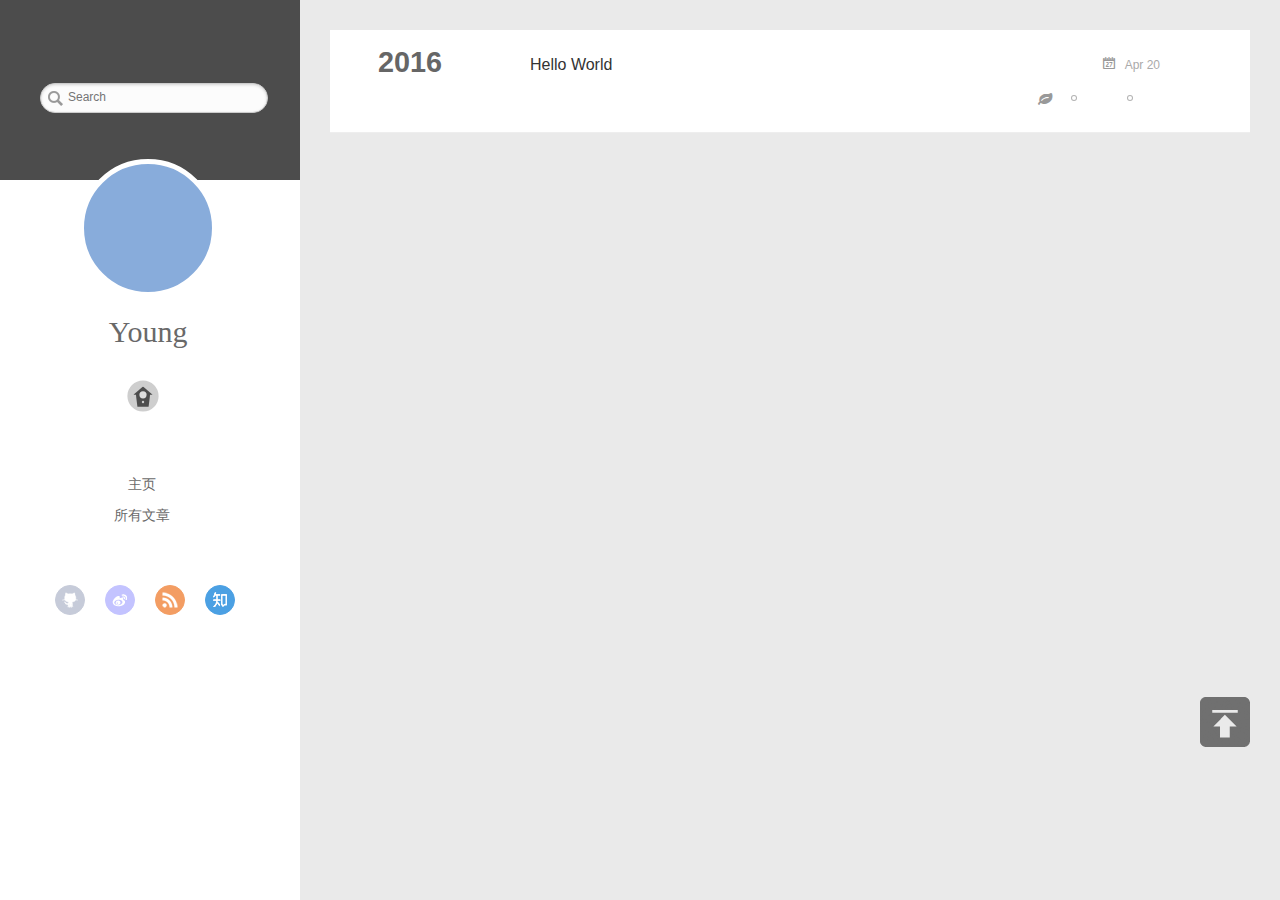
==== archives/index.html @ 54ba75b3 "Site updated: 2016-04-22 11:26:15" ====
<!DOCTYPE html>
<html>
<head>
  <meta charset="utf-8">
  
  <meta http-equiv="X-UA-Compatible" content="IE=edge" >
  <title>Archives | Young-GitHub Blog</title>
  <meta name="viewport" content="width=device-width, initial-scale=1, maximum-scale=1">
  <meta name="description">
<meta property="og:type" content="website">
<meta property="og:title" content="Young-GitHub Blog">
<meta property="og:url" content="http://young.github.io/archives/index.html">
<meta property="og:site_name" content="Young-GitHub Blog">
<meta property="og:description">
<meta name="twitter:card" content="summary">
<meta name="twitter:title" content="Young-GitHub Blog">
<meta name="twitter:description">
  
    <link rel="alternative" href="/atom.xml" title="Young-GitHub Blog" type="application/atom+xml">
  
  
    <link rel="icon" href="/img/favicon.png">
  
  <link rel="stylesheet" href="/css/style.css">
</head>

<body>
  <div id="container">
    <div class="left-col">
    <div class="overlay"></div>
<div class="intrude-less">
	
		<form class="search" action="/search/index.html" method="get" accept-charset="utf-8">
			<label>Search</label>
			<input type="text" id="st-search-input" class="st-search-input_my" maxlength="30" placeholder="Search" autocomplete="off" autocorrect="off" autocapitalize="off" />
		</form>
	
	<header id="header" class="inner">
		<a href="/" class="profilepic">
			
			<img lazy-src="/img/head_img.jpg" class="js-avatar">
			
		</a>

		<hgroup>
		  <h1 class="header-author"><a href="/">Young</a></h1>
		</hgroup>

		

		
			<div class="switch-btn">
				<div class="icon">
					<div class="icon-ctn">
						<div class="icon-wrap icon-house" data-idx="0">
							<div class="birdhouse"></div>
							<div class="birdhouse_holes"></div>
						</div>
						<div class="icon-wrap icon-ribbon hide" data-idx="1">
							<div class="ribbon"></div>
						</div>
						
						
						<div class="icon-wrap icon-me hide" data-idx="3">
							<div class="user"></div>
							<div class="shoulder"></div>
						</div>
						
					</div>
					
				</div>
				<div class="tips-box hide">
					<div class="tips-arrow"></div>
					<ul class="tips-inner">
						<li>Menu</li>
						<li>Tags</li>
						
						
						<li>Über</li>
						
					</ul>
				</div>
			</div>
		

		<div class="switch-area">
			<div class="switch-wrap">
				<section class="switch-part switch-part1">
					<nav class="header-menu">
						<ul>
						
							<li><a href="/">主页</a></li>
				        
							<li><a href="/archives">所有文章</a></li>
				        
						</ul>
					</nav>
					<nav class="header-nav">
						<div class="social">
							
								<a class="github" target="_blank" href="https://github.com/gmlymayday" title="github">github</a>
					        
								<a class="weibo" target="_blank" href="http://weibo.com/maydayly" title="weibo">weibo</a>
					        
								<a class="rss" target="_blank" href="/atom.xml" title="rss">rss</a>
					        
								<a class="zhihu" target="_blank" href="https://www.zhihu.com/people/l-young" title="zhihu">zhihu</a>
					        
						</div>
					</nav>
				</section>
				
				
				<section class="switch-part switch-part2">
					<div class="widget tagcloud" id="js-tagcloud">
						<a href="/tags/hexo/" style="font-size: 10px;">hexo</a> <a href="/tags/主题/" style="font-size: 10px;">主题</a>
					</div>
				</section>
				
				
				

				
				
				<section class="switch-part switch-part3">
				
					<div id="js-aboutme">我是谁，我从哪里来，我到哪里去？我就是我，是颜色不一样的吃货…</div>
				</section>
				
			</div>
		</div>
	</header>				
</div>

    </div>
    <div class="mid-col">
      <nav id="mobile-nav">
  	<div class="overlay">
  		<div class="slider-trigger"></div>
  		<h1 class="header-author js-mobile-header hide">Young</h1>
  	</div>
	<div class="intrude-less">
		<header id="header" class="inner">
			<div class="profilepic">
			
				<img lazy-src="/img/head_img.jpg" class="js-avatar">
			
			</div>
			<hgroup>
			  <h1 class="header-author">Young</h1>
			</hgroup>
			
			<nav class="header-menu">
				<ul>
				
					<li><a href="/">主页</a></li>
		        
					<li><a href="/archives">所有文章</a></li>
		        
		        <div class="clearfix"></div>
				</ul>
			</nav>
			<nav class="header-nav">
				<div class="social">
					
						<a class="github" target="_blank" href="https://github.com/gmlymayday" title="github">github</a>
			        
						<a class="weibo" target="_blank" href="http://weibo.com/maydayly" title="weibo">weibo</a>
			        
						<a class="rss" target="_blank" href="/atom.xml" title="rss">rss</a>
			        
						<a class="zhihu" target="_blank" href="https://www.zhihu.com/people/l-young" title="zhihu">zhihu</a>
			        
				</div>
			</nav>
		</header>				
	</div>
</nav>

      <div class="body-wrap">
  
  
    
    
      
      
      <section class="archives-wrap">
        <div class="archive-year-wrap">
          <a href="/archives/2016" class="archive-year">2016</a>
        </div>
        <div class="archives">
    
    <article class="archive-article archive-type-post">
  <div class="archive-article-inner">
    <header class="archive-article-header">
      	<div class="article-meta">
	      	<a href="/2016/04/20/hello-world/" class="archive-article-date">
  	<time datetime="2016-04-20T10:55:42.040Z" itemprop="datePublished">Apr 20</time>
</a>
        </div>
    	 
  
    <h1 itemprop="name">
      <a class="archive-article-title" href="/2016/04/20/hello-world/">Hello World</a>
    </h1>
  

        <div class="article-info info-on-right">
          
	<div class="article-tag tagcloud">
		<ul class="article-tag-list"><li class="article-tag-list-item"><a class="article-tag-list-link" href="/tags/hexo/">hexo</a></li><li class="article-tag-list-item"><a class="article-tag-list-link" href="/tags/主题/">主题</a></li></ul>
	</div>

          

        </div>
        <div class="clearfix"></div>
    </header>
  </div>
</article>
  
  
    </div></section>
  

    

</div>
      <did="disqus_thread"></div>
    <script type="text/javascript">
        /* * * CONFIGURATION VARIABLES * * */
        var disqus_shortname = 'kiciollo';

        /* * * DON'T EDIT BELOW THIS LINE * * */
        (function() {
            var dsq = document.createElement('script'); dsq.type = 'text/javascript'; dsq.async = true;
            dsq.src = '//' + disqus_shortname + '.disqus.com/embed.js';
            (document.getElementsByTagName('head')[0] || document.getElementsByTagName('body')[0]).appendChild(dsq);
        })();
    </script>
    <noscript>Please enable JavaScript to view the <a href="https://disqus.com/?ref_noscript" rel="nofollow">comments powered by Disqus.</a></noscript>
    <script type="text/javascript">
        /* * * CONFIGURATION VARIABLES * * */
        var disqus_shortname = 'kiciollo';

        /* * * DON'T EDIT BELOW THIS LINE * * */
        (function () {
            var s = document.createElement('script'); s.async = true;
            s.type = 'text/javascript';
            s.src = '//' + disqus_shortname + '.disqus.com/count.js';
            (document.getElementsByTagName('HEAD')[0] || document.getElementsByTagName('BODY')[0]).appendChild(s);
        }());
    </script>
    <script type="text/javascript">
  (function(w,d,t,u,n,s,e){w['SwiftypeObject']=n;w[n]=w[n]||function(){
  (w[n].q=w[n].q||[]).push(arguments);};s=d.createElement(t);
  e=d.getElementsByTagName(t)[0];s.async=1;s.src=u;e.parentNode.insertBefore(s,e);
  })(window,document,'script','//s.swiftypecdn.com/install/v1/st.js','_st');

  _st('install','PMSckrf6LCVxSnDKYeag'); //换成自己的
</script>
    </div>
    
  <link rel="stylesheet" href="/fancybox/jquery.fancybox.css">


<script>
	var yiliaConfig = {
		fancybox: true,
		mathjax: true,
		animate: true,
		isHome: false,
		isPost: false,
		isArchive: true,
		isTag: false,
		isCategory: false,
		open_in_new: false
	}
</script>
<script src="http://7.url.cn/edu/jslib/comb/require-2.1.6,jquery-1.9.1.min.js"></script>
<script src="/js/main.js"></script>






<script type="text/x-mathjax-config">
MathJax.Hub.Config({
    tex2jax: {
        inlineMath: [ ['$','$'], ["\\(","\\)"]  ],
        processEscapes: true,
        skipTags: ['script', 'noscript', 'style', 'textarea', 'pre', 'code']
    }
});

MathJax.Hub.Queue(function() {
    var all = MathJax.Hub.getAllJax(), i;
    for(i=0; i < all.length; i += 1) {
        all[i].SourceElement().parentNode.className += ' has-jax';                 
    }       
});
</script>

<script type="text/javascript" src="http://cdn.mathjax.org/mathjax/latest/MathJax.js?config=TeX-AMS-MML_HTMLorMML">
</script>


<div id="totop" style="position:fixed;bottom:150px;right:30px;cursor: pointer;z-index:3">
	<a title="返回顶部">
		<img src="/img/scrollup.png"/>
	</a>
</div>
<script src="/js/totop.js"></script>
  </div>
</body>
</html>
---- css/style.css ----
body {
  width: 100%;
}
body:before,
body:after {
  content: "";
  display: table;
}
body:after {
  clear: both;
}
@font-face {
  font-family: 'FontAwesome';
  src: url("fonts/fontawesome-webfont.eot");
  src: url("fonts/fontawesome-webfont.eot?#iefix") format("embedded-opentype"), url("fonts/fontawesome-webfont.woff") format("woff"), url("fonts/fontawesome-webfont.ttf") format("truetype"), url("fonts/fontawesome-webfont.svgz#FontAwesomeRegular") format("svg"), url("fonts/fontawesome-webfont.svg#FontAwesomeRegular") format("svg");
  font-weight: normal;
  font-style: normal;
}
html,
body,
div,
span,
applet,
object,
iframe,
h1,
h2,
h3,
h4,
h5,
h6,
p,
blockquote,
pre,
a,
abbr,
acronym,
address,
big,
cite,
code,
del,
dfn,
em,
img,
ins,
kbd,
q,
s,
samp,
small,
strike,
strong,
sub,
sup,
tt,
var,
dl,
dt,
dd,
ol,
ul,
li,
fieldset,
form,
label,
legend,
table,
caption,
tbody,
tfoot,
thead,
tr,
th,
td {
  margin: 0;
  padding: 0;
  border: 0;
  outline: 0;
  font-weight: inherit;
  font-style: inherit;
  font-family: inherit;
  font-size: 100%;
  vertical-align: baseline;
}
body {
  line-height: 1;
  color: #000;
  background: #fff;
}
ol,
ul {
  list-style: none;
}
table {
  border-collapse: separate;
  border-spacing: 0;
  vertical-align: middle;
}
caption,
th,
td {
  text-align: left;
  font-weight: normal;
  vertical-align: middle;
}
a img {
  border: none;
}
ol {
  list-style: decimal;
  padding-left: 20px;
}
ul {
  list-style: none;
}
input,
button {
  margin: 0;
  padding: 0;
}
input::-moz-focus-inner,
button::-moz-focus-inner {
  border: 0;
  padding: 0;
}
@font-face {
  font-family: FontAwesome;
  font-style: normal;
  font-weight: normal;
  src: url("fonts/fontawesome-webfont.eot?v=#4.0.3");
  src: url("fonts/fontawesome-webfont.eot?#iefix&v=#4.0.3") format("embedded-opentype"), url("fonts/fontawesome-webfont.woff?v=#4.0.3") format("woff"), url("fonts/fontawesome-webfont.ttf?v=#4.0.3") format("truetype"), url("fonts/fontawesome-webfont.svg#fontawesomeregular?v=#4.0.3") format("svg");
}
html,
body,
#container {
  height: 100%;
}
body {
  font-family: "微软雅黑", "HelveticaNeue-Light", "Helvetica Neue Light", "Helvetica Neue", Helvetica, Arial, sans-serif;
  font-size: 16px;
  background: #fff;
  color: rgba(0,0,0,0.6);
  -webkit-overflow-scrolling: touch;
}
h1,
h2,
h3 {
  display: block;
}
h1 {
  font-size: 1.5em;
}
h2 {
  font-size: 1.3em;
}
h3 {
  font-size: 1.1em;
}
h4,
h5,
h6 {
  font-size: 1em;
}
a {
  text-decoration: none;
  outline-width: 0;
  color: #258fb8;
  outline: none;
}
.alignleft {
  float: left;
}
.alignright {
  float: right;
}
.clearfix {
  *zoom: 1;
}
.clearfix:after {
  content: "";
  display: table;
  clear: both;
}
.inner {
  width: 1000px;
  margin: 0 auto;
}
.hide {
  display: none;
}
@media screen and (max-width: 1040px) {
  .inner {
    width: 100%;
  }
}
#container {
  position: relative;
  min-height: 100%;
}
#container #mobile-nav {
  display: none;
}
#container #mobile-nav .overlay {
  height: 110px;
  position: absolute;
  width: 100%;
  background: #4d4d4d;
}
#container #mobile-nav .overlay.fixed {
  position: fixed;
  height: 42px;
  z-index: 99;
}
#container #mobile-nav #header {
  padding: 10px 0 0 0;
}
#container #mobile-nav #header .profilepic {
  display: block;
  position: relative;
  z-index: 100;
}
#container #mobile-nav #header .header-menu {
  height: auto;
  margin: 10px;
}
#container #mobile-nav #header .header-menu ul {
  text-align: center;
  cursor: default;
}
#container #mobile-nav #header .header-menu li {
  display: inline-block;
  margin: 3px;
}
#container .left-col {
  background: #fff;
  width: 300px;
  position: fixed;
  opacity: 1;
  -webkit-transition: all 0.2s ease-in;
  -moz-transition: all 0.2s ease-in;
  -ms-transition: all 0.2s ease-in;
  transition: all 0.2s ease-in;
  height: 100%;
}
#container .left-col .overlay {
  width: 100%;
  height: 180px;
  background-color: #000;
  position: absolute;
  opacity: 0.7;
}
#container .left-col .intrude-less {
  width: 76%;
  top: 67px;
  text-align: center;
  position: absolute;
}
#container .mid-col {
  position: absolute;
  right: 0;
  min-height: 100%;
  background: #eaeaea;
  left: 300px;
  width: auto;
}
@media screen and (max-width: 800px) {
  #container .left-col {
    display: none;
  }
  #container .mid-col {
    left: 0;
  }
  #container #header .header-nav {
    position: relative;
  }
  #container .header-author.fixed {
    position: fixed;
    top: -13px;
    width: 100%;
    color: #ddd;
  }
  #container .overlay .slider-trigger {
    position: absolute;
    z-index: 101;
    bottom: 0;
    left: 0;
    width: 42px;
    height: 42px;
  }
  #container .overlay .slider-trigger:hover {
    background: #444;
  }
  #container .overlay .slider-trigger:before {
    color: #ddd;
    content: "\f00b";
    font: 16px FontAwesome;
    width: 16px;
    height: 16px;
    margin-left: 9px;
    margin-top: 14px;
    display: block;
  }
  #container .article-header {
    border-left: none;
    padding: 0;
    border-bottom: 1px dotted #ddd;
  }
  #container .article-header h1 {
    margin-bottom: 10px;
  }
  #container .header-subtitle {
    padding: 0 24px;
  }
  #container .article-info-index.article-info {
    padding-top: 10px;
    margin: 0;
    border-top: 1px solid #ddd;
  }
  #container .article-info-post.article-info {
    margin: 0;
    padding-top: 10px;
    border: none;
  }
  #container .article-more-link a {
    float: right;
  }
  #container #viewer-box .viewer-box-l {
    font-size: 14px;
  }
  #container .article {
    padding: 10px;
    margin: 10px;
    font-size: 14px;
  }
  #container .article .article-entry {
    padding-left: 0;
    padding-right: 0;
    padding-top: 10px;
  }
  #container .article .article-title {
    font-size: 18px;
    max-width: 185px;
    display: block;
    margin: 0;
  }
  #container .article .article-meta {
    width: auto;
    height: 30px;
    margin-top: -5px;
    position: ralative;
  }
  #container .article .article-meta .article-date {
    font-size: 12px;
    -webkit-border-radius: 0;
    border-radius: 0;
    color: #666;
    background: none;
    height: auto;
    padding: 0;
    margin: 0;
    width: 100%;
    text-align: left;
    margin-left: 10px;
  }
  #container .article .article-meta .article-date time {
    width: auto;
    float: right;
    margin-right: 10px;
  }
  #container .article .article-meta .article-tag-list {
    margin-top: 7px;
    position: absolute;
    right: 10px;
    top: 0;
  }
  #container .article .article-meta .article-tag-list:before {
    float: left;
    margin-top: 1px;
    left: 0;
  }
  #container .article .article-meta .article-tag-list .article-tag-list-item {
    float: left;
    padding-left: 0;
    width: auto;
    max-width: 83px;
  }
  #container .article .article-meta .article-category {
    margin-top: 7px;
    position: absolute;
    right: 10px;
    top: -30px;
  }
  #container .article .article-meta .article-category:before {
    float: left;
    margin-top: 1px;
    left: 15px;
  }
  #container .article .article-meta .article-category .article-category-link {
    max-width: 83px;
    width: auto;
    padding-left: 10px;
  }
  #container .article .article-nav-link-wrap {
    margin: 5px 0;
  }
  #container .article .article-nav-link-wrap strong {
    float: left;
    margin-right: 5px;
  }
  #container .article #article-nav-older {
    float: none;
    display: block;
  }
  #container .share {
    padding: 3px 10px;
  }
  #container .share_jia {
    margin-left: 10px;
  }
  #container .duoshuo {
    padding: 0 13px;
  }
  #container #disqus_thread {
    padding: 0 13px;
  }
  #container #mobile-nav {
    display: block;
  }
  #container #page-nav .extend {
    opacity: 1;
  }
  #container .instagram .open-ins {
    left: 2px;
    top: -30px;
    color: #aaa;
  }
  #container .info-on-right {
    float: initial;
  }
  #container .archives-wrap {
    margin: 10px 10px 0px;
    padding: 10px;
  }
  #container .archives-wrap .archive-article-title {
    font-size: 14px;
  }
  #container .archives-wrap .archive-year-wrap {
    position: relative;
    padding: 0 0 0 0;
  }
  #container .archives-wrap .archive-year-wrap a {
    padding: 0 0 0 0;
  }
  #container .archives-wrap .article-meta .archive-article-date {
    font-size: 12px;
    margin-right: 10px;
    margin-top: -5px;
  }
  #container .archives-wrap .article-meta .article-tag-list-link {
    font-size: 12px;
  }
  #container .archives .archive-article {
    padding: 10px 0;
    margin-left: 0;
  }
  #container #footer .footer-left {
    float: initial;
    margin-bottom: 10px;
  }
  #container #footer .footer-right {
    float: initial;
  }
}
.header-author {
  text-align: center;
  margin: 0.67em 0;
  font-family: Roboto, "Roboto", serif;
  font-size: 30px;
  -webkit-transition: 0.3s;
  -moz-transition: 0.3s;
  -ms-transition: 0.3s;
  transition: 0.3s;
}
#header {
  width: 100%;
  padding: 20% 0% 0% 15%;
}
#header a {
  color: #696969;
}
#header a:hover {
  color: #b0a0aa;
}
#header .profilepic {
  text-align: center;
  display: block;
  border: 5px solid #fff;
  -webkit-border-radius: 300px;
  border-radius: 300px;
  width: 128px;
  height: 128px;
  margin: 0 auto;
  position: relative;
  overflow: hidden;
  background: #88acdb;
  -webkit-transition: all 0.2s ease-in;
  display: -webkit-box;
  -webkit-box-orient: horizontal;
  -webkit-box-pack: center;
  -webkit-box-align: center;
  text-align: center;
}
#header .profilepic img {
  width: 20%;
  height: 20%;
  -webkit-border-radius: 300px;
  border-radius: 300px;
  opacity: 0;
  -webkit-transition: all 0.2s ease-in;
}
#header .profilepic img.show {
  width: 100%;
  height: 100%;
  opacity: 1;
}
#header .header-subtitle {
  text-align: center;
  color: #999;
  font-size: 14px;
  line-height: 25px;
  overflow: hidden;
  text-overflow: ellipsis;
  display: -webkit-box;
  -webkit-line-clamp: 2;
  -webkit-box-orient: vertical;
}
#header .header-menu {
  font-weight: 300;
  line-height: 31px;
  cursor: pointer;
  text-transform: uppercase;
  float: none;
  height: 150px;
  margin-left: -12px;
  text-align: center;
  display: -webkit-box;
  -webkit-box-orient: horizontal;
  -webkit-box-pack: center;
  -webkit-box-align: center;
}
#header .header-menu li {
  cursor: default;
}
#header .header-menu li a {
  font-size: 14px;
  min-width: 300px;
}
#header .switch-area {
  position: relative;
  width: 100%;
  overflow: hidden;
  min-height: 500px;
  font-size: 14px;
}
#header .switch-area .switch-wrap {
  -webkit-transition: -webkit-transform 0.3s ease-in;
  -moz-transition: -moz-transform 0.3s ease-in;
  -ms-transition: -ms-transform 0.3s ease-in;
  transition: transform 0.3s ease-in;
  position: relative;
}
#header .turn-left {
  -webkit-transform: translate(-100%, 0);
  -moz-transform: translate(-100%, 0);
  -ms-transform: translate(-100%, 0);
  transform: translate(-100%, 0);
}
#header .header-nav {
  width: 100%;
  position: absolute;
  -webkit-transition: -webkit-transform 0.3s ease-in;
  -moz-transition: -moz-transform 0.3s ease-in;
  -ms-transition: -ms-transform 0.3s ease-in;
  transition: transform 0.3s ease-in;
}
#header .header-nav .social {
  margin-right: 15px;
  margin-top: 10px;
  text-align: center;
}
#header .header-nav .social a {
  -webkit-border-radius: 50%;
  border-radius: 50%;
  display: -moz-inline-stack;
  display: inline-block;
  vertical-align: middle;
  *vertical-align: auto;
  zoom: 1;
  *display: inline;
  text-indent: -9999px;
  margin: 0 8px 15px 8px;
  opacity: 0.7;
  width: 28px;
  height: 28px;
  -webkit-transition: 0.3s;
  -moz-transition: 0.3s;
  -ms-transition: 0.3s;
  transition: 0.3s;
}
#header .header-nav .social a:hover {
  opacity: 1;
}
#header .header-nav .social a:last-of-type {
  margin-right: 0;
}
#header .header-nav .social a.weibo {
  background: url("/img/weibo.png") center no-repeat #aaf;
  border: 1px solid #aaf;
}
#header .header-nav .social a.weibo:hover {
  border: 1px solid #aaf;
}
#header .header-nav .social a.rss {
  background: url("/img/rss.png") center no-repeat #ef7522;
  border: 1px solid #ef7522;
}
#header .header-nav .social a.rss:hover {
  border: 1px solid #cf5d0f;
}
#header .header-nav .social a.github {
  background: url("/img/github.png") center no-repeat #afb6ca;
  border: 1px solid #afb6ca;
}
#header .header-nav .social a.github:hover {
  border: 1px solid #909ab6;
}
#header .header-nav .social a.facebook {
  background: url("/img/facebook.png") center no-repeat #3b5998;
  border: 1px solid #3b5998;
}
#header .header-nav .social a.facebook:hover {
  border: 1px solid #2d4373;
}
#header .header-nav .social a.google {
  background: url("/img/google.png") center no-repeat #c83d20;
  border: 1px solid #c83d20;
}
#header .header-nav .social a.google:hover {
  border: 1px solid #9c3019;
}
#header .header-nav .social a.twitter {
  background: url("/img/twitter.png") center no-repeat #55cff8;
  border: 1px solid #55cff8;
}
#header .header-nav .social a.twitter:hover {
  border: 1px solid #24c1f6;
}
#header .header-nav .social a.linkedin {
  background: url("/img/linkedin.png") center no-repeat #005a87;
  border: 1px solid #005a87;
}
#header .header-nav .social a.linkedin:hover {
  border: 1px solid #006b98;
}
#header .header-nav .social a.zhihu {
  background: url("/img/zhihu.png") center no-repeat #0078d8;
  border: 1px solid #0078d8;
}
#header .header-nav .social a.zhihu:hover {
  border: 1px solid #0078d8;
}
#header .header-nav .social a.douban {
  background: url("/img/douban.png") center no-repeat #06c611;
  border: 1px solid #06c611;
}
#header .header-nav .social a.douban:hover {
  border: 1px solid #06c611;
}
#header .header-nav .social a.mail {
  background: url("/img/mail.png") center no-repeat #005a87;
  border: 1px solid #005a87;
}
#header .header-nav .social a.mail:hover {
  border: 1px solid #006b98;
}
#header .switch-part {
  width: 100%;
  position: absolute;
}
#header .switch-part1 {
  left: 0;
}
#header .switch-part2 {
  left: 100%;
  top: 20px;
  overlay-x: hidden;
  overflow-y: auto;
  max-height: 200px;
}
#header .switch-part3 {
  left: 200%;
  line-height: 30px;
}
#header .switch-part3 .switch-friends-link {
  margin-right: 9px;
  -webkit-border-radius: 3px;
  border-radius: 3px;
  padding: 5px;
}
#header .switch-part3 .switch-friends-link:hover {
  background: #88acdb;
  color: #fff;
}
#header .switch-part4 {
  left: 300%;
  text-align: left;
  line-height: 30px;
}
.duoshuo {
  padding: 0 40px;
}
#disqus_thread {
  padding: 0 40px;
}
.archives-wrap {
  position: relative;
  margin: 0 30px;
  padding-right: 60px;
  border-bottom: 1px solid #eee;
  background: #fff;
}
.archives-wrap:first-child {
  margin-top: 30px;
}
.archives-wrap:last-child {
  margin-bottom: 80px;
}
.archives-wrap .archive-year-wrap {
  line-height: 35px;
  width: 200px;
  position: absolute;
  padding-top: 15px;
  font-size: 1.8em;
}
.archives-wrap .archive-year-wrap a {
  color: #666;
  font-weight: bold;
  padding-left: 48px;
}
.archives {
  position: relative;
}
.archives .article-info {
  border: none;
}
.archives .archive-article {
  margin-left: 200px;
  padding: 20px 0;
  border-bottom: 1px solid #eee;
  border-top: 1px solid #fff;
  position: relative;
}
.archives .archive-article:first-child {
  border-top: none;
}
.archives .archive-article:last-child {
  border-bottom: none;
}
.archives .archive-article-title {
  font-size: 16px;
  color: #333;
  -webkit-transition: color 0.3s;
  -moz-transition: color 0.3s;
  -ms-transition: color 0.3s;
  transition: color 0.3s;
}
.archives .archive-article-title:hover {
  color: #657b83;
}
.archives .archive-article-title span {
  display: block;
  color: #a8a8a8;
  font-size: 12px;
  line-height: 14px;
  height: 7px;
  padding-left: 2px;
}
.archives .archive-article-title span:before {
  display: inline-block;
  content: "“";
  font-family: serif;
  font-size: 30px;
  float: left;
  margin: 4px 4px 0 -12px;
  color: #c8c8c8;
}
.archive-article-inner .archive-article-header {
  position: relative;
}
.archive-article-inner .article-meta {
  position: relative;
  float: right;
  margin-top: -10px;
  color: #555;
  background: none;
  text-align: right;
  width: auto;
}
.archive-article-inner .article-meta .article-date time {
  color: #aaa;
}
.archive-article-inner .article-meta .archive-article-date,
.archive-article-inner .article-meta .article-tag-list {
  margin-right: 30px;
  display: -moz-inline-stack;
  display: inline-block;
  vertical-align: middle;
  zoom: 1;
  color: #666;
  font-size: 14px;
}
.archive-article-inner .article-meta .archive-article-date {
  cursor: default;
  font-size: 12px;
  margin-bottom: 5px;
  margin-top: -10px;
}
.archive-article-inner .article-meta .archive-article-date time:before {
  content: "\f073";
  color: #999;
  position: relative;
  margin-right: 10px;
  font: 16px FontAwesome;
}
.archive-article-inner .article-meta .article-category:before {
  float: left;
  margin-top: 1px;
  left: 15px;
}
.archive-article-inner .article-meta .article-category .article-category-link {
  width: auto;
  max-width: 83px;
  padding-left: 10px;
}
.archive-article-inner .article-meta .article-tag-list {
  margin-top: 0px;
}
.archive-article-inner .article-meta .article-tag-list:before {
  left: 15px;
}
.archive-article-inner .article-meta .article-tag-list .article-tag-list-item {
  display: inline-block;
  width: auto;
  max-width: 83px;
  padding-left: 8px;
  font-size: 12px;
}
.body-wrap {
  margin-bottom: 80px;
}
.article {
  margin: 30px;
  position: relative;
  border: 1px solid #ddd;
  background: #fff;
  -webkit-transition: all 0.2s ease-in;
}
.article.show {
  visibility: visible;
  -webkit-animation: cd-bounce-1 0.6s;
  -moz-animation: cd-bounce-1 0.6s;
  -webkit-animation: cd-bounce-1 0.6s;
  -moz-animation: cd-bounce-1 0.6s;
  -ms-animation: cd-bounce-1 0.6s;
  animation: cd-bounce-1 0.6s;
}
.article.hidden {
  visibility: hidden;
}
.article img {
  max-width: 100%;
}
@-webkit-keyframes cd-bounce-1 {
  0% {
    opacity: 0;
    -webkit-transform: scale(1);
  }
  60% {
    opacity: 1;
    -webkit-transform: scale(1.01);
  }
  100% {
    -webkit-transform: scale(1);
  }
}
@-moz-keyframes cd-bounce-1 {
  0% {
    opacity: 0;
    -moz-transform: scale(1);
  }
  60% {
    opacity: 1;
    -moz-transform: scale(1.01);
  }
  100% {
    -moz-transform: scale(1);
  }
}
.article-index {
  margin-left: 200px;
  padding: 15px 0;
  margin-right: 75px;
}
.article-index .brief {
  display: block;
  color: #a8a8a8;
  font-size: 12px;
  line-height: 14px;
  height: 7px;
  padding-left: 2px;
}
.article-index .brief:before {
  display: inline-block;
  content: "“";
  font-family: serif;
  font-size: 30px;
  float: left;
  margin: 4px 4px 0 -12px;
  color: #c8c8c8;
}
.article-title {
  color: #696969;
  margin-left: 0px;
  font-weight: 300;
  line-height: 35px;
  margin-bottom: 20px;
  font-size: 26px;
  -webkit-transition: color 0.3s;
  -moz-transition: color 0.3s;
  -o-transition: color 0.3s;
  -webkit-transition: color 0.3s;
  -moz-transition: color 0.3s;
  -ms-transition: color 0.3s;
  transition: color 0.3s;
}
.article-title:hover {
  color: #b0a0aa;
}
.article-inner {
  position: relative;
  margin-bottom: 20px;
}
.article-header {
  border-left: 5px solid;
  padding: 15px 0px 15px 25px;
}
.article-info.info-on-right {
  margin: 10px 0 0 0;
  float: right;
}
.article-info-index.article-info {
  padding-top: 20px;
  margin: 30px 30px 0 30px;
  border-top: 1px solid #ddd;
}
.article-info-post.article-info {
  padding: 0;
  border: none;
  margin: -30px 0 20px 30px;
}
.article-entry {
  line-height: 1.8em;
  padding-right: 30px;
  padding-left: 30px;
}
.article-entry p {
  margin-top: 10px;
}
.article-entry p code,
.article-entry li code {
  padding: 1px 3px;
  margin: 0 3px;
  background: #ddd;
  border: 1px solid #ccc;
  font-family: Menlo, Monaco, "Andale Mono", "lucida console", "Courier New", monospace;
  word-wrap: break-word;
  font-size: 14px;
}
.article-entry blockquote {
  background: #ddd;
  border-left: 5px solid #ccc;
  padding: 15px 20px;
  margin-top: 10px;
  border-left: 5px solid #657b83;
  background: #f6f6f6;
}
.article-entry blockquote p {
  margin-top: 0;
}
.article-entry em {
  font-style: italic;
}
.article-entry ul li:before {
  content: "";
  width: 6px;
  height: 6px;
  border: 1px solid #999;
  -webkit-border-radius: 10px;
  border-radius: 10px;
  background: #aaa;
  display: inline-block;
  margin-right: 10px;
  float: left;
  margin-top: 12px;
}
.article-entry ul,
.article-entry ol {
  font-size: 14px;
  margin: 10px 0px;
}
.article-entry li ul,
.article-entry li ol {
  margin-left: 30px;
}
.article-entry li ul li:before,
.article-entry li ol li:before {
  content: "";
  background: #dedede;
}
.article-entry h1 {
  margin-top: 30px;
}
.article-entry h2 {
  margin-top: 20px;
  font-weight: 300;
  color: #574c4c;
  padding-bottom: 5px;
  border-bottom: 1px solid #ddd;
}
.article-entry h3,
.article-entry h4,
.article-entry h5,
.article-entry h6 {
  margin-top: 20px;
  font-weight: 300;
  color: #574c4c;
  padding-bottom: 5px;
  border-bottom: 1px solid #ddd;
}
.article-entry video {
  max-width: 100%;
}
.article-entry strong {
  font-weight: bold;
}
.article-entry .caption {
  display: block;
  font-size: 0.8em;
  color: #aaa;
}
.article-entry hr {
  height: 0;
  margin-top: 20px;
  margin-bottom: 20px;
  border-left: 0;
  border-right: 0;
  border-top: 1px solid #ddd;
  border-bottom: 1px solid #fff;
}
.article-entry pre {
  font-size: 1/0.9em;
  line-height: 1.5;
  margin-top: 10px;
  padding: 5px 15px;
  overflow-x: auto;
  color: #657b83;
  font-size: 10px;
  border: 1px solid #ccc;
  text-shadow: 0 1px #444;
  font-family: Menlo, Monaco, "Andale Mono", "lucida console", "Courier New", monospace;
}
.article-entry pre code {
  font-size: 14px;
}
.article-entry table {
  width: 100%;
  border: 1px solid #dedede;
  margin: 15px 0;
  border-collapse: collapse;
}
.article-entry table tr,
.article-entry table td {
  height: 35px;
}
.article-entry table thead tr {
  background: #f8f8f8;
}
.article-entry table tbody tr:hover {
  background: #efefef;
}
.article-entry table td,
.article-entry table th {
  border: 1px solid #dedede;
  padding: 0 10px;
}
.article-entry figure table {
  border: none;
  width: auto;
  margin: 0;
}
.article-entry figure table tbody tr:hover {
  background: none;
}
.article-meta {
  width: 150px;
  font-size: 14;
  text-align: right;
  position: absolute;
  right: 0;
  top: 23px;
  text-align: center;
  z-index: 1;
}
.article-meta time {
  color: #aaa;
}
.article-meta time:before {
  color: #999;
  content: "\f073";
  font: 17px FontAwesome;
  margin-right: 10px;
}
.article-more-link {
  margin-top: 5px;
  text-align: right;
}
.article-more-link a {
  background: #4d4d4d;
  color: #fff;
  font-size: 12px;
  padding: 2px 8px 4px;
  line-height: 16px;
  -webkit-border-radius: 2px;
  -moz-border-radius: 2px;
  -webkit-border-radius: 2px;
  border-radius: 2px;
  -webkit-transition: background 0.3s;
  -moz-transition: background 0.3s;
  -ms-transition: background 0.3s;
  transition: background 0.3s;
}
.article-more-link a:hover {
  background: #3c3c3c;
}
.article-more-link a.hidden {
  visibility: hidden;
}
#article-nav {
  margin: 80px 0 30px 0;
  padding-bottom: 10px;
}
#article-nav .article-nav-link-wrap {
  margin: 0px 30px 0px 30px;
  font-size: 14px;
  color: #333;
}
#article-nav .article-nav-link-wrap .article-nav-title {
  display: inline-block;
  font-size: 12px;
  color: #aaa;
  -webkit-transition: color 0.3s;
  -moz-transition: color 0.3s;
  -ms-transition: color 0.3s;
  transition: color 0.3s;
}
#article-nav .article-nav-link-wrap strong {
  background: #ddd;
  color: #fff;
  -webkit-border-radius: 100%;
  border-radius: 100%;
  width: 15px;
  height: 15px;
  display: inline-block;
  text-align: center;
  -webkit-transition: background 0.3s;
  -moz-transition: background 0.3s;
  -ms-transition: background 0.3s;
  transition: background 0.3s;
}
#article-nav .article-nav-link-wrap:hover strong {
  background: #4d4d4d;
}
#article-nav .article-nav-link-wrap:hover .article-nav-title {
  color: #4d4d4d;
}
#article-nav #article-nav-older {
  float: right;
}
@-moz-keyframes cd-bounce-1 {
  0% {
    opacity: 0;
    -webkit-transform: scale(1);
    -moz-transform: scale(1);
    -ms-transform: scale(1);
    -o-transform: scale(1);
    -webkit-transform: scale(1);
    -moz-transform: scale(1);
    -ms-transform: scale(1);
    transform: scale(1);
  }
  60% {
    opacity: 1;
    -webkit-transform: scale(1.01);
    -moz-transform: scale(1.01);
    -ms-transform: scale(1.01);
    -o-transform: scale(1.01);
    -webkit-transform: scale(1.01);
    -moz-transform: scale(1.01);
    -ms-transform: scale(1.01);
    transform: scale(1.01);
  }
  100% {
    -webkit-transform: scale(1);
    -moz-transform: scale(1);
    -ms-transform: scale(1);
    -o-transform: scale(1);
    -webkit-transform: scale(1);
    -moz-transform: scale(1);
    -ms-transform: scale(1);
    transform: scale(1);
  }
}
@-webkit-keyframes cd-bounce-1 {
  0% {
    opacity: 0;
    -webkit-transform: scale(1);
    -moz-transform: scale(1);
    -ms-transform: scale(1);
    -o-transform: scale(1);
    -webkit-transform: scale(1);
    -moz-transform: scale(1);
    -ms-transform: scale(1);
    transform: scale(1);
  }
  60% {
    opacity: 1;
    -webkit-transform: scale(1.01);
    -moz-transform: scale(1.01);
    -ms-transform: scale(1.01);
    -o-transform: scale(1.01);
    -webkit-transform: scale(1.01);
    -moz-transform: scale(1.01);
    -ms-transform: scale(1.01);
    transform: scale(1.01);
  }
  100% {
    -webkit-transform: scale(1);
    -moz-transform: scale(1);
    -ms-transform: scale(1);
    -o-transform: scale(1);
    -webkit-transform: scale(1);
    -moz-transform: scale(1);
    -ms-transform: scale(1);
    transform: scale(1);
  }
}
@-o-keyframes cd-bounce-1 {
  0% {
    opacity: 0;
    -webkit-transform: scale(1);
    -moz-transform: scale(1);
    -ms-transform: scale(1);
    -o-transform: scale(1);
    -webkit-transform: scale(1);
    -moz-transform: scale(1);
    -ms-transform: scale(1);
    transform: scale(1);
  }
  60% {
    opacity: 1;
    -webkit-transform: scale(1.01);
    -moz-transform: scale(1.01);
    -ms-transform: scale(1.01);
    -o-transform: scale(1.01);
    -webkit-transform: scale(1.01);
    -moz-transform: scale(1.01);
    -ms-transform: scale(1.01);
    transform: scale(1.01);
  }
  100% {
    -webkit-transform: scale(1);
    -moz-transform: scale(1);
    -ms-transform: scale(1);
    -o-transform: scale(1);
    -webkit-transform: scale(1);
    -moz-transform: scale(1);
    -ms-transform: scale(1);
    transform: scale(1);
  }
}
@keyframes cd-bounce-1 {
  0% {
    opacity: 0;
    -webkit-transform: scale(1);
    -moz-transform: scale(1);
    -ms-transform: scale(1);
    -o-transform: scale(1);
    -webkit-transform: scale(1);
    -moz-transform: scale(1);
    -ms-transform: scale(1);
    transform: scale(1);
  }
  60% {
    opacity: 1;
    -webkit-transform: scale(1.01);
    -moz-transform: scale(1.01);
    -ms-transform: scale(1.01);
    -o-transform: scale(1.01);
    -webkit-transform: scale(1.01);
    -moz-transform: scale(1.01);
    -ms-transform: scale(1.01);
    transform: scale(1.01);
  }
  100% {
    -webkit-transform: scale(1);
    -moz-transform: scale(1);
    -ms-transform: scale(1);
    -o-transform: scale(1);
    -webkit-transform: scale(1);
    -moz-transform: scale(1);
    -ms-transform: scale(1);
    transform: scale(1);
  }
}
.archives-wrap {
  position: relative;
  margin: 0 30px;
  padding-right: 60px;
  border-bottom: 1px solid #eee;
  background: #fff;
}
.archives-wrap:first-child {
  margin-top: 30px;
}
.archives-wrap:last-child {
  margin-bottom: 80px;
}
.archives-wrap .archive-year-wrap {
  line-height: 35px;
  width: 200px;
  position: absolute;
  padding-top: 15px;
  font-size: 1.8em;
}
.archives-wrap .archive-year-wrap a {
  color: #666;
  font-weight: bold;
  padding-left: 48px;
}
.archives {
  position: relative;
}
.archives .article-info {
  border: none;
}
.archives .archive-article {
  margin-left: 200px;
  padding: 20px 0;
  border-bottom: 1px solid #eee;
  border-top: 1px solid #fff;
  position: relative;
}
.archives .archive-article:first-child {
  border-top: none;
}
.archives .archive-article:last-child {
  border-bottom: none;
}
.archives .archive-article-title {
  font-size: 16px;
  color: #333;
  -webkit-transition: color 0.3s;
  -moz-transition: color 0.3s;
  -ms-transition: color 0.3s;
  transition: color 0.3s;
}
.archives .archive-article-title:hover {
  color: #657b83;
}
.archives .archive-article-title span {
  display: block;
  color: #a8a8a8;
  font-size: 12px;
  line-height: 14px;
  height: 7px;
  padding-left: 2px;
}
.archives .archive-article-title span:before {
  display: inline-block;
  content: "“";
  font-family: serif;
  font-size: 30px;
  float: left;
  margin: 4px 4px 0 -12px;
  color: #c8c8c8;
}
.archive-article-inner .archive-article-header {
  position: relative;
}
.archive-article-inner .article-meta {
  position: relative;
  float: right;
  margin-top: -10px;
  color: #555;
  background: none;
  text-align: right;
  width: auto;
}
.archive-article-inner .article-meta .article-date time {
  color: #aaa;
}
.archive-article-inner .article-meta .archive-article-date,
.archive-article-inner .article-meta .article-tag-list {
  margin-right: 30px;
  display: -moz-inline-stack;
  display: inline-block;
  vertical-align: middle;
  zoom: 1;
  color: #666;
  font-size: 14px;
}
.archive-article-inner .article-meta .archive-article-date {
  cursor: default;
  font-size: 12px;
  margin-bottom: 5px;
  margin-top: -10px;
}
.archive-article-inner .article-meta .archive-article-date time:before {
  content: "\f073";
  color: #999;
  position: relative;
  margin-right: 10px;
  font: 16px FontAwesome;
}
.archive-article-inner .article-meta .article-category:before {
  float: left;
  margin-top: 1px;
  left: 15px;
}
.archive-article-inner .article-meta .article-category .article-category-link {
  width: auto;
  max-width: 83px;
  padding-left: 10px;
}
.archive-article-inner .article-meta .article-tag-list {
  margin-top: 0px;
}
.archive-article-inner .article-meta .article-tag-list:before {
  left: 15px;
}
.archive-article-inner .article-meta .article-tag-list .article-tag-list-item {
  display: inline-block;
  width: auto;
  max-width: 83px;
  padding-left: 8px;
  font-size: 12px;
}
.article-entry pre,
.article-entry .highlight {
  background: #272822;
  margin: 10px 0;
  padding: 10px 10px;
  overflow: auto;
  color: #4c4c4c;
  line-height: 22.400000000000002px;
}
.article-entry .highlight .gutter pre,
.article-entry .gist .gist-file .gist-data .line-numbers {
  color: #666;
}
.article-entry pre,
.article-entry code {
  font-family: "Source Code Pro", Consolas, Monaco, Menlo, Consolas, monospace;
}
.article-entry code {
  background: #eee;
  padding: 0 0.3em;
  border: none;
}
.article-entry pre {
  color: #fff;
}
.article-entry pre code {
  background: none;
  text-shadow: none;
  padding: 0;
  color: #fff;
}
.article-entry .highlight {
  -webkit-border-radius: 4px;
  border-radius: 4px;
}
.article-entry .highlight pre {
  border: none;
  margin: 0;
  padding: 0;
}
.article-entry .highlight table {
  margin: 0;
  width: auto;
}
.article-entry .highlight td {
  border: none;
  padding: 0;
}
.article-entry .highlight figcaption {
  font-size: 0.85em;
  color: highlight-comment;
  line-height: 1em;
  margin-bottom: 1em;
}
.article-entry .highlight figcaption:before,
.article-entry .highlight figcaption:after {
  content: "";
  display: table;
}
.article-entry .highlight figcaption:after {
  clear: both;
}
.article-entry .highlight figcaption a {
  float: right;
}
.article-entry .highlight .gutter pre {
  text-align: right;
  padding-right: 20px;
}
.article-entry .highlight .gutter pre .line {
  text-shadow: none;
}
.article-entry .highlight .line {
  font-size: 15px;
  height: 15px;
}
.article-entry .gist {
  margin: 0 -20px;
  border-style: solid;
  border-color: #ddd;
  border-width: 1px 0;
  background: #272822;
  padding: 15px 20px 15px 0;
}
.article-entry .gist .gist-file {
  border: none;
  font-family: "Source Code Pro", Consolas, Monaco, Menlo, Consolas, monospace;
  margin: 0;
}
.article-entry .gist .gist-file .gist-data {
  background: none;
  border: none;
}
.article-entry .gist .gist-file .gist-data .line-numbers {
  background: none;
  border: none;
  padding: 0 20px 0 0;
}
.article-entry .gist .gist-file .gist-data .line-data {
  padding: 0 !important;
}
.article-entry .gist .gist-file .highlight {
  margin: 0;
  padding: 0;
  border: none;
}
.article-entry .gist .gist-file .gist-meta {
  background: #272822;
  color: highlight-comment;
  font: 0.85em "Helvetica Neue", Helvetica, Arial, sans-serif;
  text-shadow: 0 0;
  padding: 0;
  margin-top: 1em;
  margin-left: 20px;
}
.article-entry .gist .gist-file .gist-meta a {
  color: #258fb8;
  font-weight: normal;
}
.article-entry .gist .gist-file .gist-meta a:hover {
  text-decoration: underline;
}
pre .comment {
  color: #75715e;
}
pre .keyword,
pre .function .keyword,
pre .class .params {
  color: #66d9ef;
}
pre .tag,
pre .doctype,
pre .params,
pre .function,
pre .css .value {
  color: #fff;
}
pre .css ~ * .tag,
pre .title,
pre .at_rule,
pre .at_rule .keyword,
pre .preprocessor,
pre .preprocessor .keyword {
  color: #f92672;
}
pre .attribute,
pre .built_in,
pre .class,
pre .css ~ * .class,
pre .function .title {
  color: #a6e22e;
}
pre .value,
pre .string {
  color: #e6db74;
}
pre .number {
  color: #7163d7;
}
pre .id,
pre .css ~ * .id {
  color: #fd971f;
}
#footer {
  font-size: 12px;
  font-family: Menlo, Monaco, "Andale Mono", "lucida console", "Courier New", monospace;
  text-shadow: 0 1px #fff;
  position: absolute;
  bottom: 30px;
  opacity: 0.6;
  width: 100%;
  text-align: center;
}
#footer .outer {
  padding: 0 30px;
}
.footer-left {
  float: left;
}
.footer-right {
  float: right;
}
.share_jia {
  margin-left: 30px;
}
.share {
  padding: 0px 75px 30px 40px;
  margin-bottom: 15px;
}
.back_home {
  float: right;
}
.back_home a {
  font-weight: bold;
  margin-left: 10px;
}
.back_home a:hover {
  color: #6e6e6e;
}
#page-nav {
  text-align: center;
  margin-top: 30px;
}
#page-nav .page-number {
  width: 20px;
  height: 20px;
  background: #4d4d4d;
  -webkit-border-radius: 50%;
  -moz-border-radius: 50%;
  -webkit-border-radius: 50%;
  border-radius: 50%;
  display: inline-block;
  color: #fff;
  line-height: 20px;
  font-size: 12px;
  margin: 0 3px 30px;
}
#page-nav .page-number:hover {
  background: #5e5e5e;
}
#page-nav .current {
  background: #88acdb;
  cursor: default;
}
#page-nav .current:hover {
  background: #88acdb;
}
#page-nav .extend {
  color: #4d4d4d;
  margin: 0 27px;
  opacity: 0;
}
#page-nav .extend:hover {
  color: #5e5e5e;
}
#page-nav:hover .extend {
  opacity: 1;
}
#post-instagram {
  padding: 30px;
}
#post-instagram .article-entry {
  padding-right: 0;
}
.instagram {
  position: relative;
  min-height: 500px;
}
.instagram .open-ins {
  display: block;
  padding: 10px 0;
  position: absolute;
  right: 28px;
  top: -75px;
  color: #333;
}
.instagram .open-ins:hover {
  color: #657b83;
}
.instagram .year {
  display: inline;
}
.instagram .album h1 em {
  font-style: normal;
  font-size: 14px;
  margin-left: 10px;
}
.instagram .album ul {
  min-height: 149px;
  padding-top: 17px;
  border-bottom: 1px solid #ddd;
  list-style: none;
}
.instagram .album li {
  position: relative;
  display: inline-block;
  min-width: 157px;
  margin: 0;
}
.instagram .album li:before {
  display: none;
}
.instagram .album div.img-box {
  position: relative;
  margin: 0 20px 10px;
  -webkit-box-shadow: 0 1px 0 rgba(255,255,255,0.4), 0 1px 0 1px rgba(255,255,255,0.1);
  -moz-box-shadow: 0 1px 0 rgba(255,255,255,0.4), 0 1px 0 1px rgba(255,255,255,0.1);
  -webkit-box-shadow: 0 1px 0 rgba(255,255,255,0.4), 0 1px 0 1px rgba(255,255,255,0.1);
  box-shadow: 0 1px 0 rgba(255,255,255,0.4), 0 1px 0 1px rgba(255,255,255,0.1);
}
.instagram .album div.img-box .img-bg {
  position: absolute;
  top: 0;
  left: 0;
  bottom: 0px;
  width: 100%;
  margin: -5px;
  padding: 5px;
  background: rgba(204,204,204,0.8);
  -webkit-box-shadow: 0 0 0 1px rgba(0,0,0,0.04), 0 1px 5px rgba(0,0,0,0.1);
  -moz-box-shadow: 0 0 0 1px rgba(0,0,0,0.04), 0 1px 5px rgba(0,0,0,0.1);
  -webkit-box-shadow: 0 0 0 1px rgba(0,0,0,0.04), 0 1px 5px rgba(0,0,0,0.1);
  box-shadow: 0 0 0 1px rgba(0,0,0,0.04), 0 1px 5px rgba(0,0,0,0.1);
  -webkit-transition: all 0.15s ease-out 0.1s;
  -moz-transition: all 0.15s ease-out 0.1s;
  -o-transition: all 0.15s ease-out 0.1s;
  -webkit-transition: all 0.15s ease-out 0.1s;
  -moz-transition: all 0.15s ease-out 0.1s;
  -ms-transition: all 0.15s ease-out 0.1s;
  transition: all 0.15s ease-out 0.1s;
  opacity: 0.2;
  cursor: pointer;
  display: block;
}
.instagram .album div.img-box .img-bg:hover {
  opacity: 0;
}
.instagram .album div.img-box img {
  width: 100%;
  height: auto;
  display: block;
}
@media screen and (max-width: 600px) {
  .instagram .album ul {
    margin-left: 0;
    padding: 0;
    text-align: center;
  }
  .instagram .album li {
    max-width: 300px;
  }
  .instagram .album div.img-box {
    margin: 0;
  }
}
.switch-btn {
  margin-left: 74px;
  margin-top: 23px;
  position: relative;
  width: 70px;
  text-align: center;
}
.switch-btn .tips-box {
  position: relative;
}
.switch-btn .tips-box .tips-arrow {
  width: 0;
  height: 0;
  border-left: 5px solid transparent;
  border-right: 5px solid transparent;
  border-bottom: 6px solid #000;
  opacity: 0.8;
  position: absolute;
  top: -6px;
  left: 30px;
}
.switch-btn .tips-box .tips-inner {
  padding: 5px 8px 4px 8px;
  background-color: #000;
  color: #fff;
  width: 80px;
  text-align: center;
  -webkit-border-radius: 3px;
  border-radius: 3px;
  opacity: 0.8;
  position: absolute;
  z-index: 99;
  left: -13px;
}
.switch-btn .tips-box .tips-inner li {
  padding: 4px 0;
  cursor: pointer;
  font-size: 13px;
  color: #ddd;
}
.switch-btn .tips-box .tips-inner li:hover {
  background: #111;
}
.switch-btn .icon {
  height: 32px;
  width: 32px;
  background: #cecece;
  -webkit-border-radius: 100px;
  border-radius: 100px;
  position: relative;
  overflow: hidden;
  display: inline-block;
  padding: 10px;
  -webkit-transform: scale(0.6);
  -moz-transform: scale(0.6);
  -ms-transform: scale(0.6);
  transform: scale(0.6);
  cursor: pointer;
}
.switch-btn .icon-ctn {
  width: 34px;
  height: 34px;
  position: relative;
  overflow: hidden;
}
.switch-btn .icon-ctn .birdhouse {
  width: 0;
  height: 0;
  position: absolute;
  top: 0;
  left: 0;
  border-style: solid;
  border-color: transparent transparent #4d4d4d transparent;
  border-width: 0 16px 14px;
}
.switch-btn .icon-ctn .birdhouse:after {
  content: '';
  position: absolute;
  top: 12px;
  left: -12px;
  border-style: solid;
  border-color: #4d4d4d transparent transparent transparent;
  border-width: 100px 12px;
}
.switch-btn .icon-ctn .birdhouse_holes {
  width: 12px;
  height: 12px;
  background: #ddd;
  position: absolute;
  -webkit-border-radius: 60px;
  -moz-border-radius: 60px;
  -webkit-border-radius: 60px;
  border-radius: 60px;
  left: 10px;
  top: 8px;
}
.switch-btn .icon-ctn .birdhouse_holes:after {
  content: '';
  position: absolute;
  width: 4px;
  height: 4px;
  background: #ccc;
  bottom: -8px;
  left: 4px;
  -webkit-border-radius: 60px;
  -moz-border-radius: 60px;
  -webkit-border-radius: 60px;
  border-radius: 60px;
}
.switch-btn .icon-ctn .ribbon {
  width: 12px;
  height: 20px;
  background: #333;
  margin: 2px 0 0 10px;
}
.switch-btn .icon-ctn .ribbon:after {
  content: '';
  position: absolute;
  left: 10px;
  top: 16px;
  width: 0;
  height: 0;
  border: solid #333;
  border-color: transparent #333 transparent #333;
  border-width: 6px 6px 8px 6px;
}
.switch-btn .icon-ctn .loopback_l {
  width: 10px;
  height: 5px;
  border-style: solid;
  border-width: 0px 3px 3px 3px;
  border-color: #333;
  -webkit-border-radius: 0 0 50px 50px;
  border-radius: 0 0 50px 50px;
  position: absolute;
  top: 16px;
  left: 1px;
}
.switch-btn .icon-ctn .loopback_l:before {
  content: '';
  position: absolute;
  width: 0;
  height: 0;
  border-style: solid;
  border-width: 4px;
  border-color: transparent transparent transparent #333;
  bottom: 7px;
  left: 5px;
}
.switch-btn .icon-ctn .loopback_l:after {
  content: '';
  width: 5px;
  height: 5px;
  border-style: solid;
  border-width: 3px 0 0 3px;
  border-color: #333;
  -webkit-border-radius: 50px 0 0 0;
  border-radius: 50px 0 0 0;
  position: absolute;
  left: -3px;
  bottom: 5px;
}
.switch-btn .icon-ctn .loopback_r {
  width: 10px;
  height: 5px;
  border-style: solid;
  border-width: 3px 3px 0 3px;
  border-color: #333;
  -webkit-border-radius: 50px 50px 0 0;
  border-radius: 50px 50px 0 0;
  position: absolute;
  top: 8px;
  right: 2px;
}
.switch-btn .icon-ctn .loopback_r:before {
  content: '';
  position: absolute;
  width: 0;
  height: 0;
  border-style: solid;
  border-width: 4px;
  border-color: transparent #333 transparent transparent;
  top: 7px;
  right: 5px;
}
.switch-btn .icon-ctn .loopback_r:after {
  content: '';
  width: 5px;
  height: 5px;
  border-style: solid;
  border-width: 0 3px 3px 0;
  border-color: #333;
  -webkit-border-radius: 0 0 50px 0;
  border-radius: 0 0 50px 0;
  position: absolute;
  left: 5px;
  top: 5px;
}
.switch-btn .icon-ctn .user {
  width: 12px;
  height: 14px;
  background: #333;
  -webkit-border-radius: 5px 5px 0 0;
  border-radius: 5px 5px 0 0;
  margin-left: 10px;
  margin-top: 2px;
}
.switch-btn .icon-ctn .user:before {
  content: '';
  width: 0px;
  height: 0px;
  position: absolute;
  top: 17px;
  left: 0px;
  border-style: solid;
  border-color: transparent transparent #333 transparent;
  border-width: 0 16px 6px 16px;
}
.switch-btn .icon-ctn .user:after {
  content: '';
  width: 8px;
  height: 5px;
  background: #333;
  position: absolute;
  margin-top: 13px;
  margin-left: -4px;
}
.switch-btn .icon-ctn .shoulder {
  width: 32px;
  height: 6px;
  background: #333;
  position: absolute;
  bottom: 6px;
}
#header .tagcloud a {
  color: #fff;
}
.tagcloud a {
  display: inline-block;
  text-decoration: none;
  font-weight: normal;
  font-size: 10px;
  color: #fff;
  height: 18px;
  line-height: 18px;
  float: left;
  padding: 0 5px 0px 10px;
  position: relative;
  -webkit-border-radius: 0 5px 5px 0;
  border-radius: 0 5px 5px 0;
  margin: 5px 9px 5px 8px;
  font-family: Menlo, Monaco, "Andale Mono", "lucida console", "Courier New", monospace;
}
.tagcloud a:hover {
  opacity: 0.8;
}
.tagcloud a:before {
  content: " ";
  width: 0px;
  height: 0px;
  position: absolute;
  top: 0;
  left: -18px;
  border: 9px solid transparent;
}
.tagcloud a:after {
  content: " ";
  width: 4px;
  height: 4px;
  background-color: #fff;
  -webkit-border-radius: 4px;
  border-radius: 4px;
  -webkit-box-shadow: 0px 0px 0px 1px rgba(0,0,0,0.3);
  box-shadow: 0px 0px 0px 1px rgba(0,0,0,0.3);
  position: absolute;
  top: 7px;
  left: 2px;
}
.tagcloud a.color1 {
  background: #ff945c;
}
.tagcloud a.color1:before {
  border-right-color: #ff945c;
}
.tagcloud a.color2 {
  background: #f5c7b7;
}
.tagcloud a.color2:before {
  border-right-color: #f5c7b7;
}
.tagcloud a.color3 {
  background: #ba8f6c;
}
.tagcloud a.color3:before {
  border-right-color: #ba8f6c;
}
.tagcloud a.color4 {
  background: #cfb7c4;
}
.tagcloud a.color4:before {
  border-right-color: #cfb7c4;
}
.tagcloud a.color5 {
  background: #7b5d5f;
}
.tagcloud a.color5:before {
  border-right-color: #7b5d5f;
}
.article-tag-list .article-tag-list-item {
  float: left;
}
.article-tag {
  float: left;
}
.article-tag .article-tag-list {
  float: left;
}
.article-tag:before {
  float: left;
  color: #999;
  content: "\f06c";
  font: 16px FontAwesome;
  float: left;
  margin-right: 10px;
  margin-top: 9px;
}
.article-tag:after {
  float: left;
  content: "";
  margin-right: 20px;
  margin-top: 9px;
  float: left;
}
.article-category {
  float: left;
}
.article-category:before {
  float: left;
  color: #999;
  content: "\f02d";
  font: 16px FontAwesome;
  float: left;
  margin-right: 10px;
  margin-top: 9px;
}
.article-category:after {
  float: left;
  content: "";
  margin-right: 20px;
  margin-top: 9px;
  float: left;
}
.article-pop-out {
  float: left;
}
.article-pop-out:before {
  float: left;
  color: #999;
  content: "\f08d";
  font: 16px FontAwesome;
  float: left;
  margin-right: 10px;
  margin-top: 9px;
}
.article-pop-out:after {
  float: left;
  content: "";
  margin-right: 20px;
  margin-top: 9px;
  float: left;
}
::-webkit-scrollbar {
  width: 10px;
  height: 10px;
}
::-webkit-scrollbar-button {
  width: 0;
  height: 0;
}
::-webkit-scrollbar-button:start:increment,
::-webkit-scrollbar-button:end:decrement {
  display: none;
}
::-webkit-scrollbar-corner {
  display: block;
}
::-webkit-scrollbar-thumb {
  -webkit-border-radius: 8px;
  border-radius: 8px;
  background-color: rgba(0,0,0,0.2);
}
::-webkit-scrollbar-thumb:hover {
  -webkit-border-radius: 8px;
  border-radius: 8px;
  background-color: rgba(0,0,0,0.5);
}
::-webkit-scrollbar-track,
::-webkit-scrollbar-thumb {
  border-right: 1px solid transparent;
  border-left: 1px solid transparent;
}
::-webkit-scrollbar-track:hover {
  background-color: rgba(0,0,0,0.15);
}
::-webkit-scrollbar-button:start {
  width: 10px;
  height: 10px;
  background: url("../img/scrollbar_arrow.png") no-repeat 0 0;
}
::-webkit-scrollbar-button:start:hover {
  background: url("../img/scrollbar_arrow.png") no-repeat -15px 0;
}
::-webkit-scrollbar-button:start:active {
  background: url("../img/scrollbar_arrow.png") no-repeat -30px 0;
}
::-webkit-scrollbar-button:end {
  width: 10px;
  height: 10px;
  background: url("../img/scrollbar_arrow.png") no-repeat 0 -18px;
}
::-webkit-scrollbar-button:end:hover {
  background: url("../img/scrollbar_arrow.png") no-repeat -15px -18px;
}
::-webkit-scrollbar-button:end:active {
  background: url("../img/scrollbar_arrow.png") no-repeat -30px -18px;
}
#viewer {
  position: fixed;
  z-index: 1000000;
  top: 0;
  bottom: 0;
  left: 0;
  right: 0;
  overflow: hidden;
}
#viewer-box {
  width: 100%;
  height: 100%;
  position: relative;
  color: #ccc;
  -webkit-transform: translate3d(-100%, 0, 0);
  -webkit-transition: -webkit-transform 0.25s ease-in-out;
}
#viewer-box .viewer-box-l {
  background: rgba(20,20,20,0.9);
  width: 80%;
  height: 100%;
  float: left;
}
#viewer-box .viewer-box-l .viewer-box-wrap {
  margin: 20px 10px 0px 20px;
}
#viewer-box .viewer-box-l .viewer-title {
  line-height: 32px;
}
#viewer-box .viewer-box-l .viewer-title:before {
  content: "";
  width: 6px;
  height: 6px;
  border: 1px solid #999;
  -webkit-border-radius: 10px;
  -webkit-border-radius: 10px;
  border-radius: 10px;
  background: #aaa;
  display: inline-block;
  margin-right: 10px;
}
#viewer-box .viewer-box-l .viewer-div {
  border-bottom: 1px dotted #666;
  padding-bottom: 13px;
  line-height: 20px;
}
#viewer-box .viewer-box-l .viewer-div:last-child {
  border-bottom: none;
}
#viewer-box .viewer-box-l .viewer-div .switch-friends-link {
  line-height: 20px;
}
#viewer-box .viewer-box-r {
  background: rgba(0,0,0,0);
  width: 20%;
  height: 100%;
  float: right;
}
#viewer-box.anm-swipe {
  -webkit-transform: translate3d(0, 0, 0);
}
#viewer-box.anm-swipe .viewer-box-r {
  background: rgba(0,0,0,0);
}
.hide {
  display: none;
}
#viewer-box .viewer-list {
  margin: 0;
  padding: 0;
  height: 100%;
  overflow: hidden;
}
.search {
  padding: 1em 0 0 2.5em;
}
.search input {
  line-height: 1.8em;
  border: 1px solid color-white;
  color: color-white;
  background: transparent;
  padding-left: 4em;
}
@media tablet {
  .search input {
    width: 4em;
    -webkit-transition: 0.5s width;
    -moz-transition: 0.5s width;
    -ms-transition: 0.5s width;
    transition: 0.5s width;
  }
  .search input:focus {
    width: 8em;
  }
}
.search label {
  display: none;
}
form input.st-search-input_my {
  font-size: 12px;
  padding: 4px 9px 4px 27px;
  height: 20px;
  width: 190px;
  color: #666;
  border: 1px solid #ccc;
  -webkit-border-radius: 15px;
  -moz-border-radius: 15px;
  -ms-border-radius: 15px;
  -o-border-radius: 15px;
  -webkit-border-radius: 15px;
  border-radius: 15px;
  -webkit-box-shadow: inset 0 1px 3px 0 rgba(0,0,0,0.17);
  -moz-box-shadow: inset 0 1px 3px 0 rgba(0,0,0,0.17);
  -webkit-box-shadow: inset 0 1px 3px 0 rgba(0,0,0,0.17);
  box-shadow: inset 0 1px 3px 0 rgba(0,0,0,0.17);
  outline: none;
  background: #fcfcfc url("/img/search.png") no-repeat 7px 7px;
}
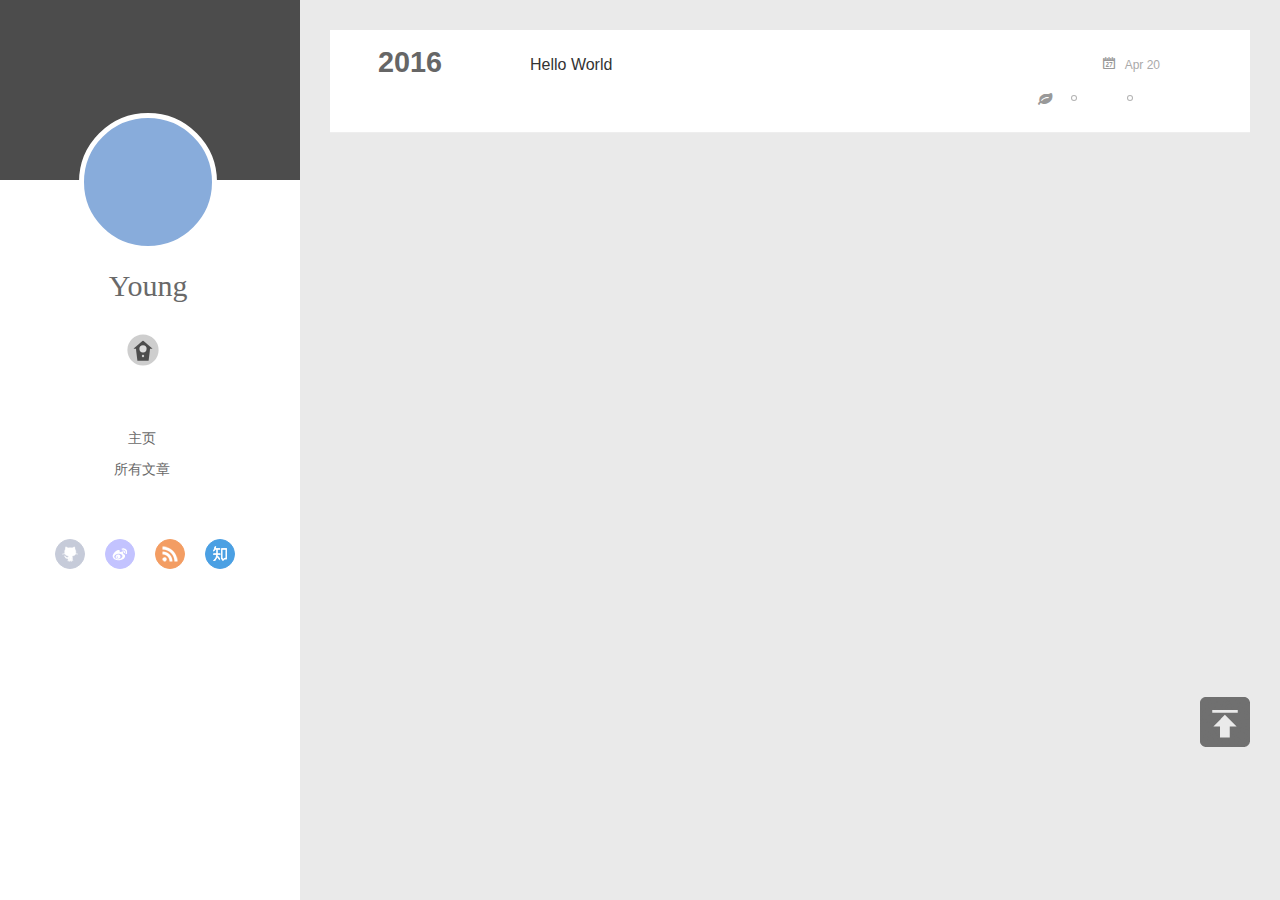
==== commit fa638191: "Site updated: 2016-04-23 17:31:15" ====
--- a/archives/index.html
+++ b/archives/index.html
@@ -30,7 +30,7 @@
     <div class="overlay"></div>
 <div class="intrude-less">
 	
-		<form class="search" action="/search/index.html" method="get" accept-charset="utf-8">
+		<form style="display:none" class="search" action="/search/index.html" method="get" accept-charset="utf-8">
 			<label>Search</label>
 			<input type="text" id="st-search-input" class="st-search-input_my" maxlength="30" placeholder="Search" autocomplete="off" autocorrect="off" autocapitalize="off" />
 		</form>
@@ -131,6 +131,14 @@
 		</div>
 	</header>				
 </div>
+<script type="text/javascript">
+  (function(w,d,t,u,n,s,e){w['SwiftypeObject']=n;w[n]=w[n]||function(){
+  (w[n].q=w[n].q||[]).push(arguments);};s=d.createElement(t);
+  e=d.getElementsByTagName(t)[0];s.async=1;s.src=u;e.parentNode.insertBefore(s,e);
+  })(window,document,'script','//s.swiftypecdn.com/install/v2/st.js','_st');
+  
+  _st('install','PMSckrf6LCVxSnDKYeag','2.0.0');
+</script>
 
     </div>
     <div class="mid-col">
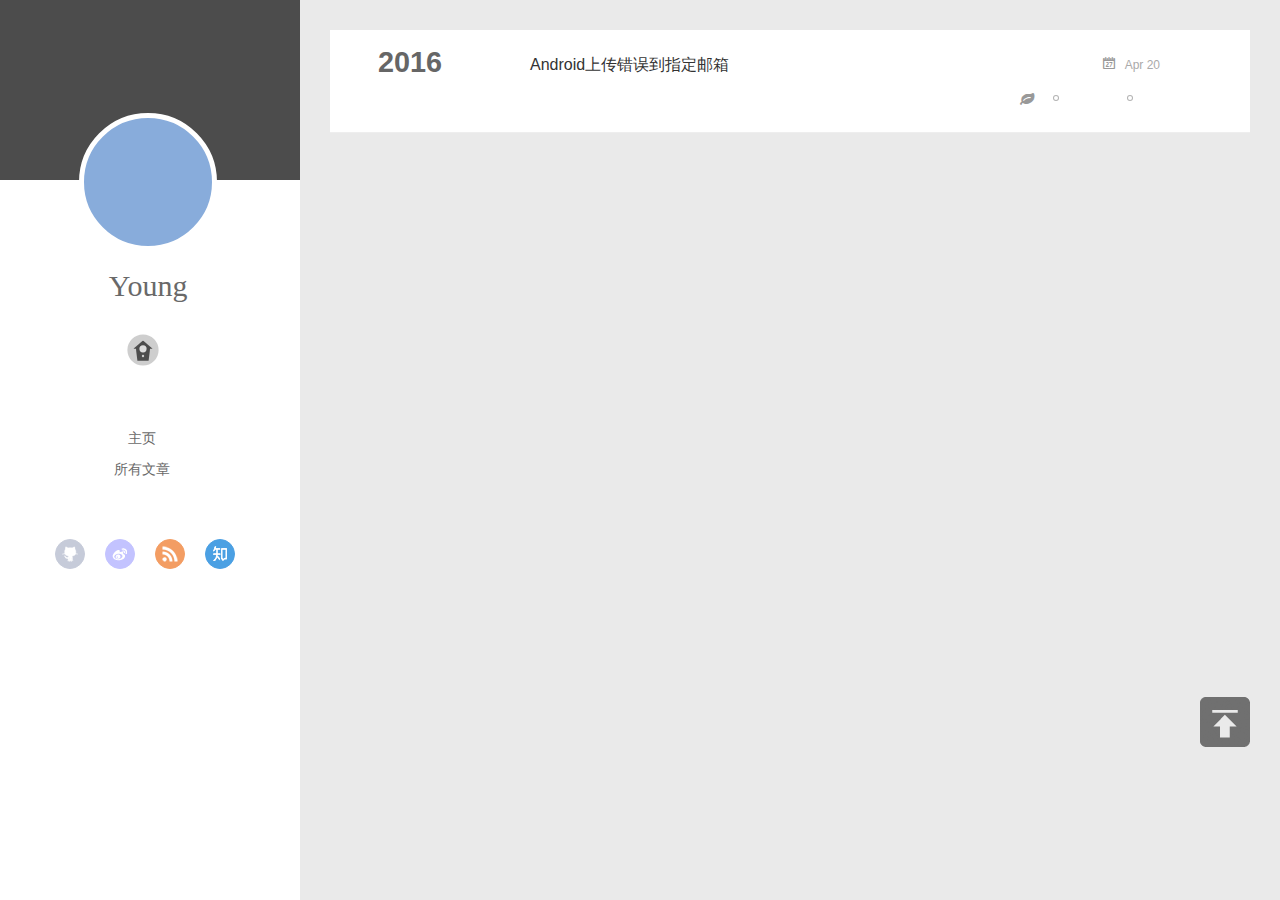
==== commit 8dcede30: "Site updated: 2016-04-23 18:33:58" ====
--- a/archives/index.html
+++ b/archives/index.html
@@ -113,7 +113,7 @@
 				
 				<section class="switch-part switch-part2">
 					<div class="widget tagcloud" id="js-tagcloud">
-						<a href="/tags/hexo/" style="font-size: 10px;">hexo</a> <a href="/tags/主题/" style="font-size: 10px;">主题</a>
+						<a href="/tags/Android/" style="font-size: 10px;">Android</a> <a href="/tags/工具/" style="font-size: 10px;">工具</a>
 					</div>
 				</section>
 				
@@ -202,21 +202,21 @@
   <div class="archive-article-inner">
     <header class="archive-article-header">
       	<div class="article-meta">
-	      	<a href="/2016/04/20/hello-world/" class="archive-article-date">
+	      	<a href="/2016/04/20/Android上传错误到指定邮箱/" class="archive-article-date">
   	<time datetime="2016-04-20T10:55:42.040Z" itemprop="datePublished">Apr 20</time>
 </a>
         </div>
     	 
   
     <h1 itemprop="name">
-      <a class="archive-article-title" href="/2016/04/20/hello-world/">Hello World</a>
+      <a class="archive-article-title" href="/2016/04/20/Android上传错误到指定邮箱/">Android上传错误到指定邮箱</a>
     </h1>
   
 
         <div class="article-info info-on-right">
           
 	<div class="article-tag tagcloud">
-		<ul class="article-tag-list"><li class="article-tag-list-item"><a class="article-tag-list-link" href="/tags/hexo/">hexo</a></li><li class="article-tag-list-item"><a class="article-tag-list-link" href="/tags/主题/">主题</a></li></ul>
+		<ul class="article-tag-list"><li class="article-tag-list-item"><a class="article-tag-list-link" href="/tags/Android/">Android</a></li><li class="article-tag-list-item"><a class="article-tag-list-link" href="/tags/工具/">工具</a></li></ul>
 	</div>
 
           
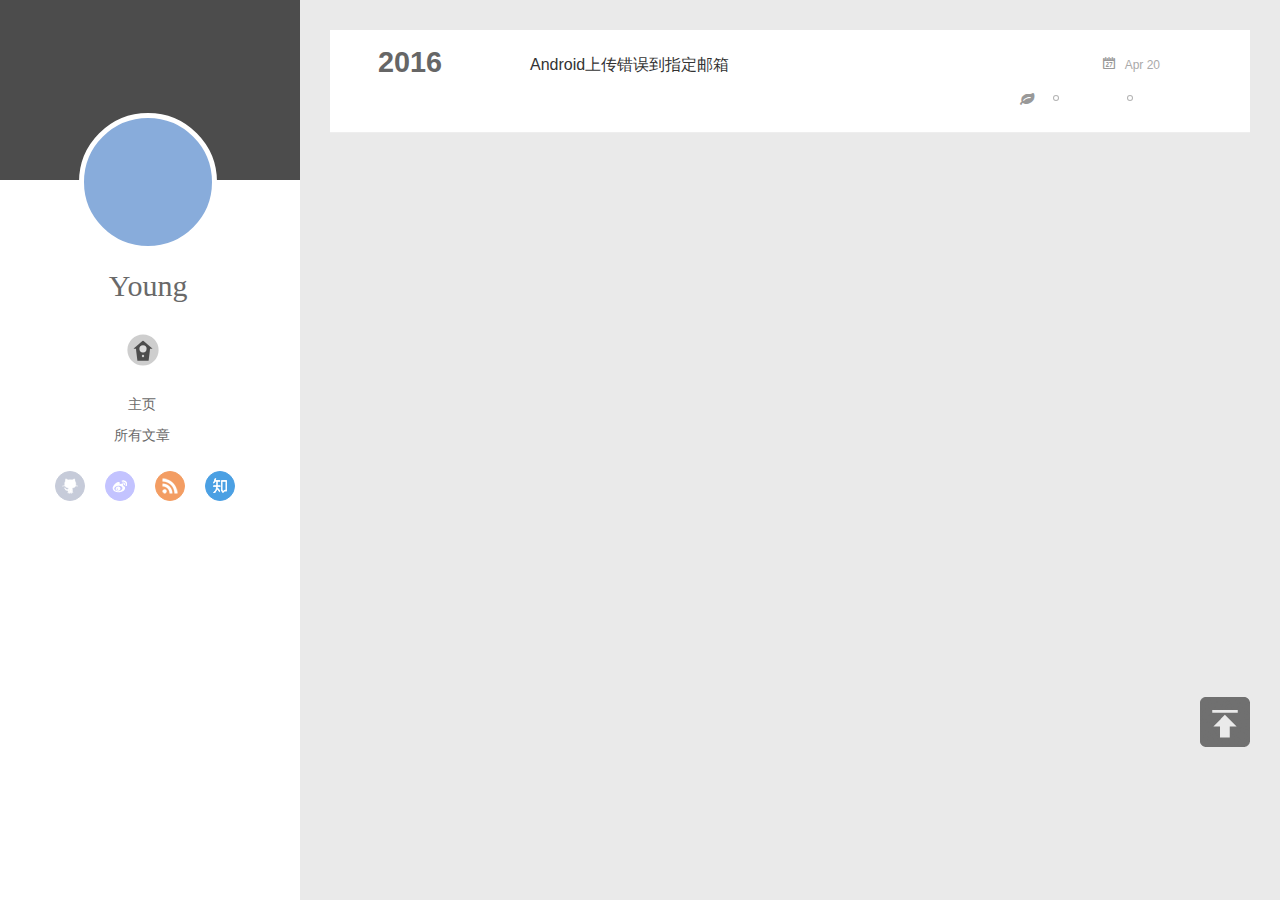
==== commit 7b983f6e: "Site updated: 2016-04-25 09:26:32" ====
--- a/archives/index.html
+++ b/archives/index.html
@@ -76,7 +76,7 @@
 						<li>Tags</li>
 						
 						
-						<li>Über</li>
+						<li>About</li>
 						
 					</ul>
 				</div>
--- a/css/style.css
+++ b/css/style.css
@@ -541,7 +541,9 @@
   cursor: pointer;
   text-transform: uppercase;
   float: none;
-  height: 150px;
+  height: auto;
+  margin-top: 10px;
+  margin-bottom: 10px;
   margin-left: -12px;
   text-align: center;
   display: -webkit-box;
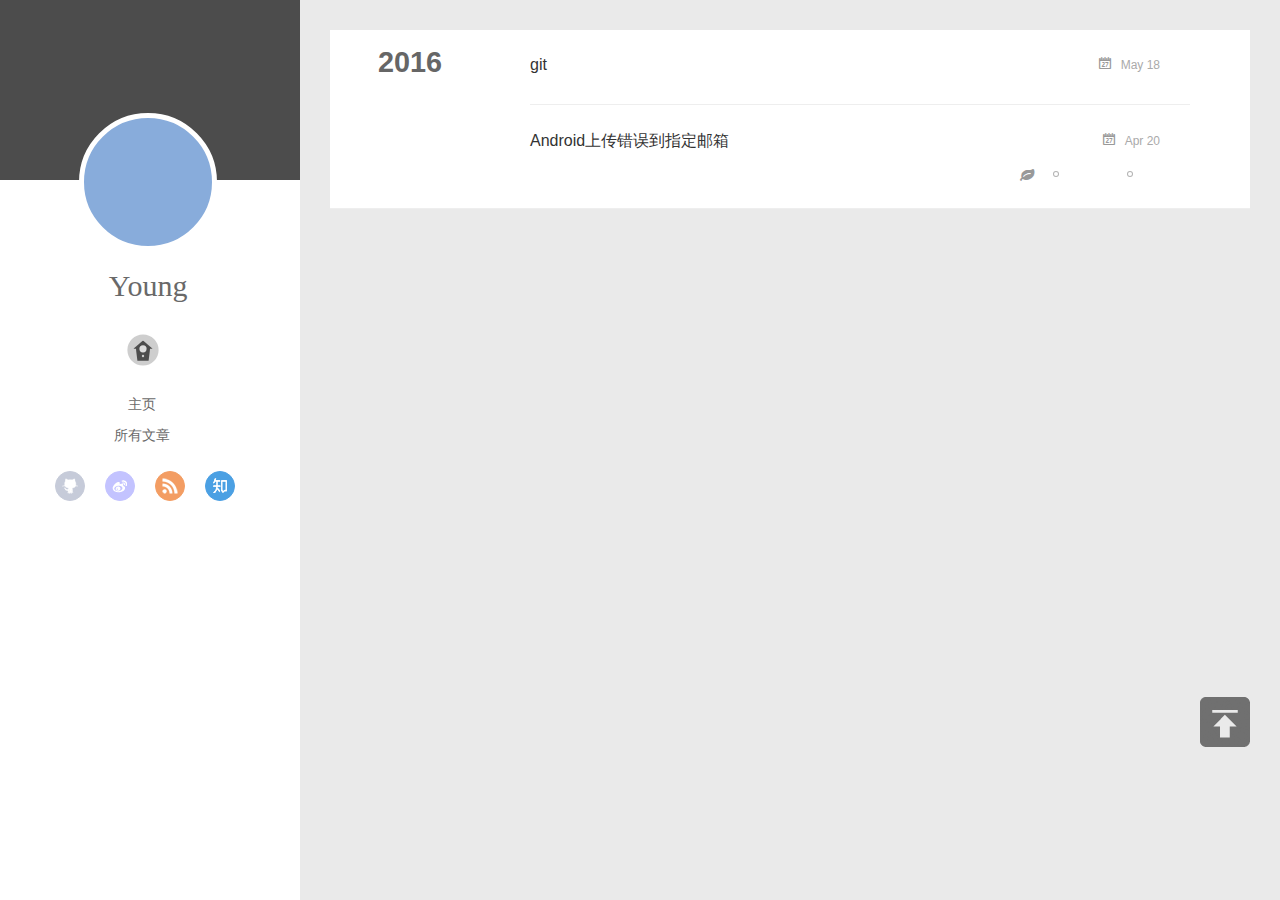
==== commit 3bf5f1e5: "Site updated: 2016-05-18 10:27:00" ====
--- a/archives/index.html
+++ b/archives/index.html
@@ -76,7 +76,7 @@
 						<li>Tags</li>
 						
 						
-						<li>About</li>
+						<li>A propos</li>
 						
 					</ul>
 				</div>
@@ -202,6 +202,33 @@
   <div class="archive-article-inner">
     <header class="archive-article-header">
       	<div class="article-meta">
+	      	<a href="/2016/05/18/Git命令/" class="archive-article-date">
+  	<time datetime="2016-05-18T02:24:58.000Z" itemprop="datePublished">May 18</time>
+</a>
+        </div>
+    	 
+  
+    <h1 itemprop="name">
+      <a class="archive-article-title" href="/2016/05/18/Git命令/">git</a>
+    </h1>
+  
+
+        <div class="article-info info-on-right">
+          
+          
+
+        </div>
+        <div class="clearfix"></div>
+    </header>
+  </div>
+</article>
+  
+    
+    
+    <article class="archive-article archive-type-post">
+  <div class="archive-article-inner">
+    <header class="archive-article-header">
+      	<div class="article-meta">
 	      	<a href="/2016/04/20/Android上传错误到指定邮箱/" class="archive-article-date">
   	<time datetime="2016-04-20T10:55:42.040Z" itemprop="datePublished">Apr 20</time>
 </a>
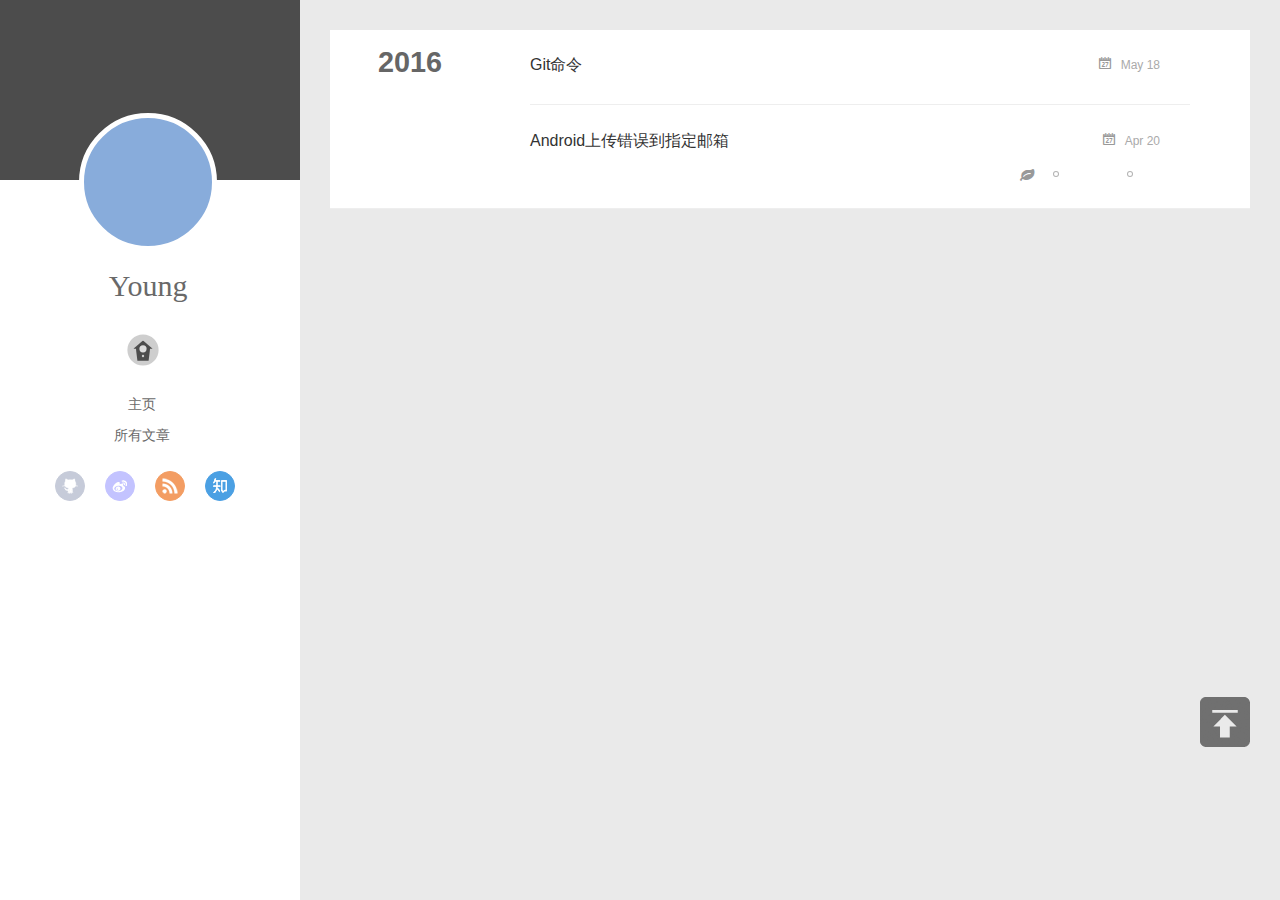
==== commit c99e6613: "Site updated: 2016-05-18 10:30:32" ====
--- a/archives/index.html
+++ b/archives/index.html
@@ -76,7 +76,7 @@
 						<li>Tags</li>
 						
 						
-						<li>A propos</li>
+						<li>Über</li>
 						
 					</ul>
 				</div>
@@ -209,7 +209,7 @@
     	 
   
     <h1 itemprop="name">
-      <a class="archive-article-title" href="/2016/05/18/Git命令/">git</a>
+      <a class="archive-article-title" href="/2016/05/18/Git命令/">Git命令</a>
     </h1>
   
 
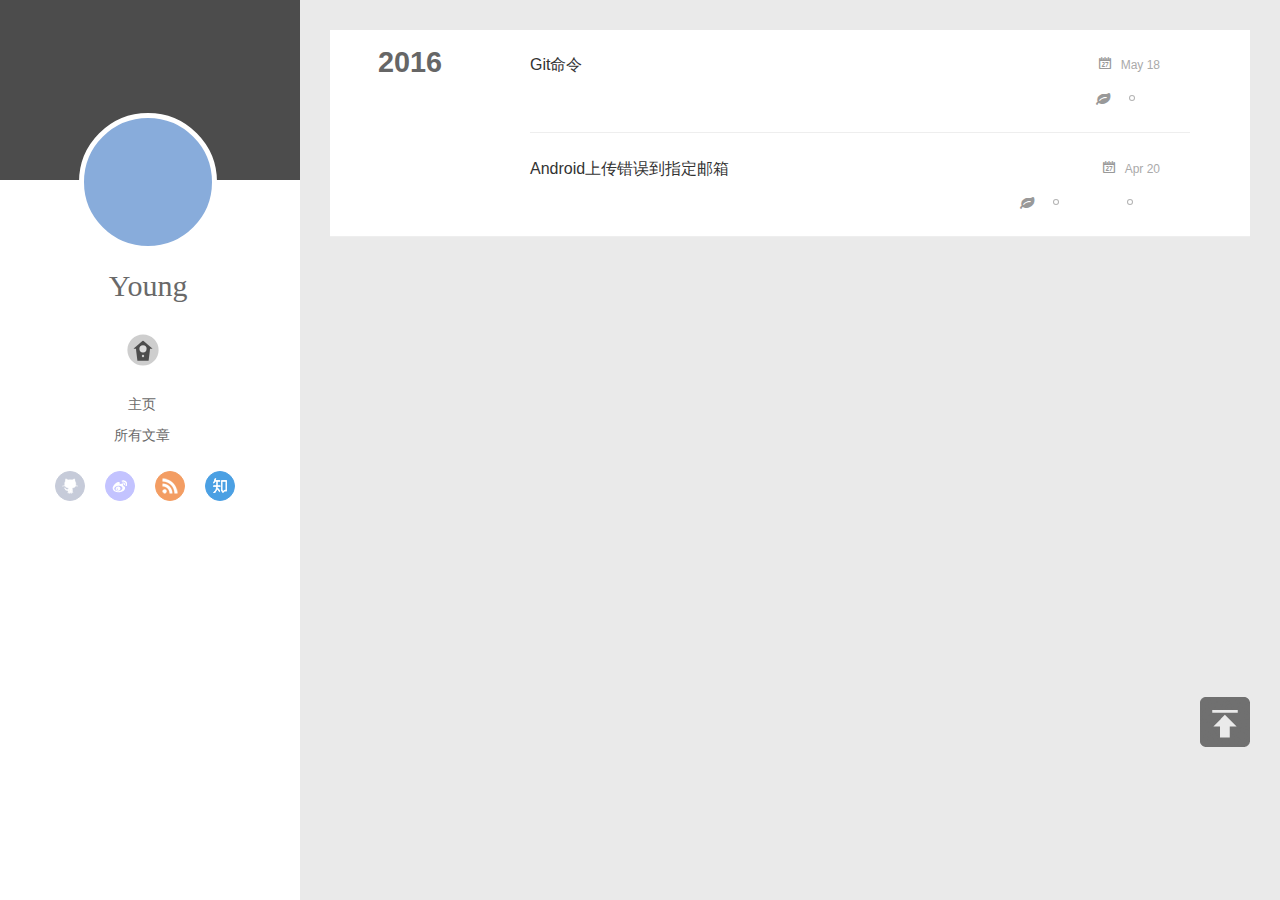
==== commit 46356857: "Site updated: 2016-05-18 10:32:39" ====
--- a/archives/index.html
+++ b/archives/index.html
@@ -113,7 +113,7 @@
 				
 				<section class="switch-part switch-part2">
 					<div class="widget tagcloud" id="js-tagcloud">
-						<a href="/tags/Android/" style="font-size: 10px;">Android</a> <a href="/tags/工具/" style="font-size: 10px;">工具</a>
+						<a href="/tags/Android/" style="font-size: 10px;">Android</a> <a href="/tags/Git/" style="font-size: 10px;">Git</a> <a href="/tags/工具/" style="font-size: 10px;">工具</a>
 					</div>
 				</section>
 				
@@ -215,6 +215,10 @@
 
         <div class="article-info info-on-right">
           
+	<div class="article-tag tagcloud">
+		<ul class="article-tag-list"><li class="article-tag-list-item"><a class="article-tag-list-link" href="/tags/Git/">Git</a></li></ul>
+	</div>
+
           
 
         </div>
